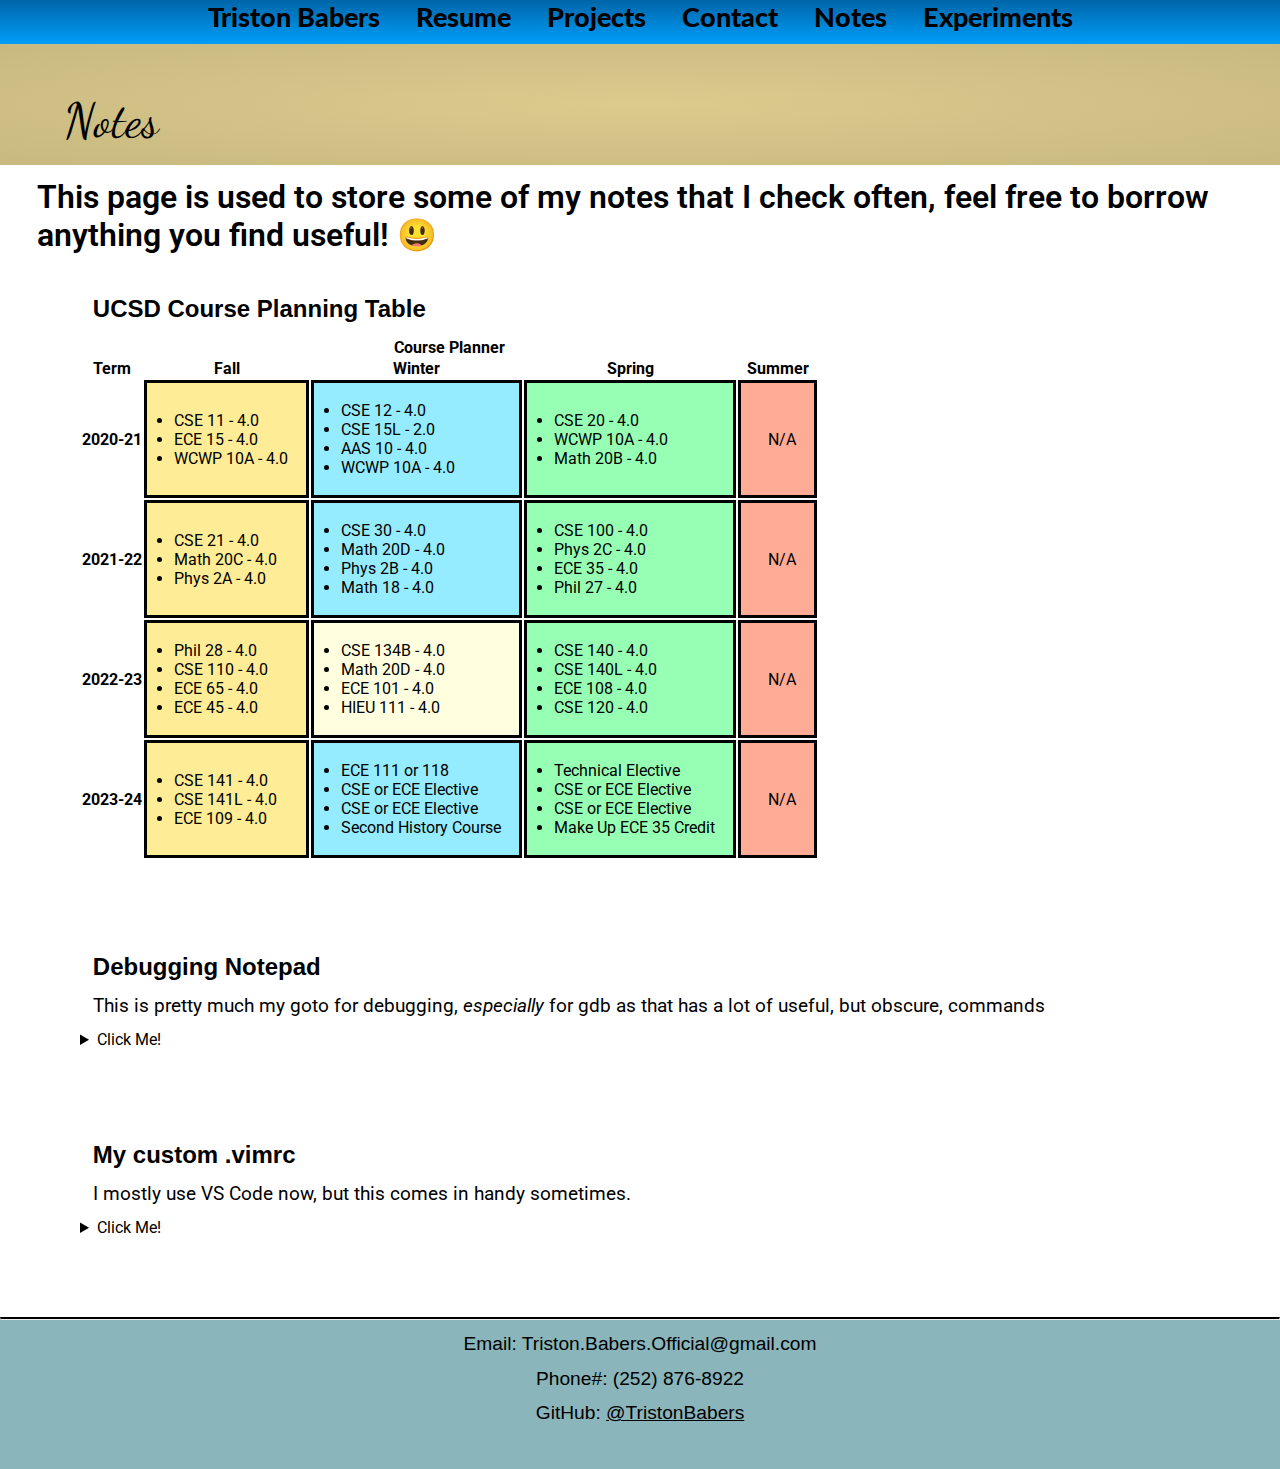
==== notes.html @ 6fc45dc1 "Initialized from CSE 134B" ====
<!DOCTYPE html>
<html lang="en">
<head>
    <meta charset="UTF-8">
    <title>Triston Babers: Notes</title>
    <meta http-equiv="X-UA-Compatible" content="IE=edge">
    <meta name="viewport" content="width=device-width, initial-scale=1">
    <link rel="icon" type="image/png" href="assets/images/icons/favicon-32x32.png" sizes="32x32">
    <link rel="icon" type="image/png" href="assets/images/icons/favicon-16x16.png" sizes="16x16">
    <!-- Styles -->
    <link href="main.css" rel="stylesheet">
    <link rel="preconnect" href="https://fonts.googleapis.com">
    <link rel="preconnect" href="https://fonts.gstatic.com" crossorigin>
    <link href="https://fonts.googleapis.com/css2?family=Dancing+Script:wght@500&family=Roboto:wght@300&display=swap&family=Lato:ital,wght@0,700;1,900&display=swap" rel="stylesheet">
</head>
<body>
<header>
    <button id="openHamburger"></button>
    <a href="#openHamburger" class="hamToggleOn">
        <img class="hamburger" src="assets/images/hamburger.webp" width="60px", height="60px">
    </a>
    <a href="#closeHamburger" class="hamToggleOff">
        <img class="hamburger" src="assets/images/hamburger.webp" width="60px", height="60px">
    </a>
    <h1>Notes</h1>
    <nav>
        <ul>
            <li>
                <a href="index.html#about">Triston Babers</a>
            </li>
            <li>
                <a href="index.html#resume">Resume</a>
            </li>
            <li>
                <a href="index.html#projects">Projects</a>
            </li>
            <li>
                <a href="index.html#contact">Contact</a>
            </li>
            <li>
                <a href="notes.html">Notes</a>
            </li>
            <li>
                <a href="experiments.html">Experiments</a>
            </li>
        </ul>
    </nav>
    <p>This page is used to store some of my notes that I check often, feel free to borrow anything you find useful! &#128515;</p>
</header>
<section id="coursePlanner">
    <h3>UCSD Course Planning Table</h3>
    <table>
        <thead>
            <th colspan="5">Course Planner</th>
        <colgroup>
            <col class="year">
            <col class="fall">
            <col class="winter">
            <col class="spring">
            <col class="summer">
        </colgroup>
            <tr>
                <th>Term</th>
                <th>Fall</th>
                <th>Winter</th>
                <th>Spring</th>
                <th>Summer</th>
            </tr>
        </thead>
        <tbody>
            <tr>
                <th>2020-21</th>
                <td>
                    <ul>
                        <li>CSE 11 - 4.0</li>
                        <li>ECE 15 - 4.0</li>
                        <li>WCWP 10A - 4.0</li>
                    </ul>
                </td>
                <td>
                    <ul>
                        <li>CSE 12 - 4.0</li>
                        <li>CSE 15L - 2.0</li>
                        <li>AAS 10 - 4.0</li>
                        <li>WCWP 10A - 4.0</li>
                    </ul>
                </td>
                <td>
                    <ul>
                        <li>CSE 20 - 4.0</li>
                        <li>WCWP 10A - 4.0</li>
                        <li>Math 20B - 4.0</li>
                    </ul>
                </td>
                <td>N/A</td>
            </tr>
            <tr>
                <th>2021-22</th>
                <td>
                    <ul>
                        <li>CSE 21 - 4.0</li>
                        <li>Math 20C - 4.0</li>
                        <li>Phys 2A - 4.0</li>
                    </ul>
                </td>
                <td>
                    <ul>
                        <li>CSE 30 - 4.0</li>
                        <li>Math 20D - 4.0</li>
                        <li>Phys 2B - 4.0</li>
                        <li>Math 18 - 4.0</li>
                    </ul>
                </td>
                <td>
                    <ul>
                        <li>CSE 100 - 4.0</li>
                        <li>Phys 2C - 4.0</li>
                        <li>ECE 35 - 4.0</li>
                        <li>Phil 27 - 4.0</li>
                    </ul>
                </td>
                <td>N/A</td>
            </tr>
            <th>2022-23</th>
                <td>
                    <ul>
                        <li>Phil 28 - 4.0</li>
                        <li>CSE 110 - 4.0</li>
                        <li>ECE 65 - 4.0</li>
                        <li>ECE 45 - 4.0</li>
                    </ul>
                </td>
                <td id="currentTerm">
                    <ul>
                        <li>CSE 134B - 4.0</li>
                        <li>Math 20D - 4.0</li>
                        <li>ECE 101 - 4.0</li>
                        <li>HIEU 111 - 4.0</li>
                    </ul>
                </td>
                <td>
                    <ul>
                        <li>CSE 140 - 4.0</li>
                        <li>CSE 140L - 4.0</li>
                        <li>ECE 108 - 4.0</li>
                        <li>CSE 120 - 4.0</li>
                    </ul>
                </td>
                <td>N/A</td>
            </tr>
            <tr>
                <th>2023-24</th>
                <td>
                    <ul>
                        <li>CSE 141 - 4.0</li>
                        <li>CSE 141L - 4.0</li>
                        <li>ECE 109 - 4.0</li>
                    </ul>
                </td>
                <td>
                    <ul class="uncertainSchedule">
                        <li>ECE 111 or 118</li>
                        <li>CSE or ECE Elective</li>
                        <li>CSE or ECE Elective</li>
                        <li>Second History Course</li>
                    </ul>
                </td>
                <td>
                    <ul class="uncertainSchedule">
                        <li>Technical Elective</li>
                        <li>CSE or ECE Elective</li>
                        <li>CSE or ECE Elective</li>
                        <li>Make Up ECE 35 Credit</li>
                    </ul>
                </td>
                <td>N/A</td>
            </tr>
        </tbody>
    </table>
</section>
<section id="debugNotes">
    <h3>Debugging Notepad</h3>
    <p>This is pretty much my goto for debugging, <i>especially</i> for gdb as that has a lot of useful, but obscure, commands</p>
    <details>
        <summary>Click Me!</summary>
        <hr>
        <pre>
<<<<<<<< GCC >>>>>>>>

*The GCC compiler itself will give warnings that can be used to address quick fixes.

gcc -Wall -Wextra (Program.c)

**Also use -g flag for better debugging with gdb!

<<<<<<<< GDB >>>>>>>>

*gdb can be used to debug programs line by line
*KNOWN ISSUE - GDB contantly gets stuck when stepping, but if u use next, lose your functions too.

gdb [FILE EXECUTABLE] - launches GDB.
b main - breakpoint at main
run - starts program
s - steps
n - next (BAD)
c - continues
q - quits

GDB [EXTRA] -=-=-=-=-=-=-=-=-
gdb ./poll_lookup
lay src
lay regs
b node_lookup.s:27
b print_info.s:42

### TO PRINT REGISTERS:
p $r4
info reg
bt	// SEg FaulTs //Backtrace

<<<<<<<< DIFFY IN THE MIFFY >>>>>>>>
    ./your-program args > output; our-reference args > ref
    diff -s output ref

<<<<<<<< VALGRIND >>>>>>>>

*Finds memory issues

valgrind --leak-check=yes (./Program) arg1 arg2
        </pre>
        <hr>
    </details>
</section>
<section id=".vimrc">
    <h3>My custom .vimrc</h3>
    <p>I mostly use VS Code now, but this comes in handy sometimes.</p>
    <details>
        <summary>Click Me!</summary>
        <hr>
        <pre>
" *** HIGHLY RECOMMEND :syntax on ***

" Every File Command
:set backspace=indent,eol,start
:set tabstop=4
:set shiftwidth=4
:set expandtab
:set cpoptions=aABceFsI
:set mouse=a
vnoremap <C-r> "hy:%s/<C-r>h//c<left><left>
"Safer replace for pu$$ies: vnoremap <C-r> "hy:%s/<C-r>h//gc<left><left><left>
:vnoremap < <gv
:vnoremap > >gv
:vnoremap <S-TAB> >gv
:inoremap { <Return>}<Up><esc>$i<Right>{

"Remap NumPad to actually work
imap <Esc>Oq 1
imap <Esc>Or 2
imap <Esc>Os 3
imap <Esc>Ot 4
imap <Esc>Ou 5
imap <Esc>Ov 6
imap <Esc>Ow 7
imap <Esc>Ox 8
imap <Esc>Oy 9
imap <Esc>Op 0
imap <Esc>On .
imap <Esc>OR *
imap <Esc>OQ /
imap <Esc>Ol +
imap <Esc>OS -

" Set the filetype based on extension, so you don't spend
" 3 hours trying to fix .vimrc
:filetype on
:au BufNewFile,BufRead *.c set ft=c
:au BufNewFile,BufRead *.cpp set ft=cpp
:au BufNewFile,BufRead *.java set ft=java
:au BufNewFile,BufRead *.sh set ft=sh
:filetype detect
:syntax on

" C or C++ Commands
if (&ft == 'c' || &ft == 'cpp')
    :set smartindent
    :colo evening
    :set number
    :set colorcolumn=80
endif

" Arm Commands
if (&ft == 'asm')
    :set syntax=asm
    :highlight Normal ctermfg=white ctermbg=Black
    :highlight LineNr ctermfg=blue
    :highlight asmIdentifier ctermfg=white
    :highlight asmComment ctermfg=green
:set smartindent
    :set number
endif

" Java Commands
if (&ft == 'java' || &ft == 'sh')
    :set background=light
    :colo zellner
    highlight Normal ctermfg=Black ctermbg=LightGrey
    :highlight LineNr ctermfg=Black
    :set smartindent
    :set number
    :set colorcolumn=80
endif

:hi javaCharacter guifg=#B8633E 
        </pre>
        <hr>
    </details>
</section>
<footer class="contact">
    <hr>
    <p>Email: Triston.Babers.Official@gmail.com</p>
    <p>Phone#: (252) 876-8922</p>
    <p>GitHub: <a href="https://github.com/TristonBabers">@TristonBabers</a></p>
</footer>
</body>
</html>
---- main.css ----
:root {
    --navBarFont: 'Lato', Tahoma;
    --headingFont: 'Dancing Script', cursive, sans;
    --subHeadingFont: calibri, sans-serif;
    /** Default Font */
    font-family: 'Roboto', sans-serif;
    font-size: 16px;

    --navColorPrimary: #009efa;
    --navColorSecondary: rgb(0, 101, 168);
    --navFontHover: #ffd000;
    --navBackgroundHover: #0300a1b7;

    --backgroundLight: #FFF;
    --backgroundDark: #000;
    --footerBackground: #89b5bb;
}

/** Reset CSS */
* {
    margin: 0;
    padding: 0;
}

html {
    scroll-behavior: smooth;
}   

/** In the Future implement JS to do Dark Mode:
    // I just need to swap the backgroundDark and backgroundLight variables
    // to flip the color scheme. And add these two lines:
body {
    background-color: var(--backgroundLight);
}

* {
    color: var(--backgroundDark);
}*/

/** Home-Page Related CSS */
section {
    display: inline-block;
    margin-top: 0;
    margin-left: 5rem;
    margin-right: 2 rem;
    margin-bottom: 5rem;
    scroll-margin-top: 10ch;
}

p {
    font-size: 1.2rem;
    margin: 0.8rem;
}

aside {
    margin-left: 5rem;
    float: right;
}

#homeHeader picture img {
    position: staic;
    width: 100%;
    height: 100%;
}

em {
    font-style: unset;
    font-weight: 1000;
    color: var(--navColorPrimary);
}

h2 {
    margin-bottom: 1ch;
    font-family: var(--subHeadingFont);
    font-size: 3rem;
}

/** Footer Styling */
hr {
    border-top: 0.3ch solid var(--backgroundDark);
    
}

footer {
    background-color: var(--footerBackground);
    font-family: var(--subHeadingFont);
    text-align: center;
    padding-bottom: 2rem;
}
footer a {
    color: var(--backgroundDark);
}

/** Notes & Experiments Related CSS */
h1 {
    font-family: var(--headingFont);
    font-weight: 300;
    font-size: 3rem;
    position: static;
    text-align: justify;

    padding-top: 3rem;
    padding-left: 4rem;
    padding-bottom: 1rem;
    background: radial-gradient(rgb(221, 202, 141), rgb(199, 185, 128)); 
}

h3 {
    font-size: 1.5rem;
    font-family: var(--subHeadingFont);
    margin: 0.8rem;
}

td {
    padding: 2ch 2ch 2ch 3ch;
    border: solid var(--backgroundDark);
}

th {
    background-color: var(--backgroundLight);
}

.fall {
    background-color: #ffec96;
}
.winter {
    background-color: #96ecff;
}
.spring {
    background-color: #96ffb4;
}
.summer {
    background-color: #ffab96;
}
#currentTerm {
    background-color: lightYellow;
}

/** Non-Home Page only CSS */
/* - I implemented a Grid that simply splits all sections into 2 columns
 * for easier navigation; but will combine to single column if device gets
 * small enough for tablet or mobile. (Rest in screen size @media)
 */
body:not(#homeBody) {
    display: grid;
    grid-auto-rows: auto;
    grid-template-columns: 1fr 1fr ;
}

header:not(#homeHeader) {
    display: grid;
    grid-column: 1 / 3
}

body:not(#homeBody) footer {
    grid-column: 1 / 3
}

header:not(#homeHeader) p {
    text-align: left;
    padding: 0 0 1rem 1.5rem;
    font-size: 2rem;
    font-weight: 600;
}

/** Shared Navigation between Screen Sizes */
header nav ul {
    gap: 5px;
}

/** Desktop Screen */
@media (min-width: 1500px) {
    html {
        /** We can't see the space covered by Nav, so resize page */
        margin-top: calc(12px + 2.5vw);
    }

    nav ul li a {
        font-family: var(--navBarFont);
        font-size: calc(8px + 1.5vw);
        display: block;
        text-decoration: none;
        font-weight: 1000;

        /* Color background when hovering a navlink*/
        padding-top: calc((12px + 2.5vw)/4 + 1px);
        padding-bottom: 0;
        padding-left: 1ch;
        padding-right: 1ch; 
        color: var(--backgroundDark);
    }

    nav {	
        position: fixed;	
        top: 0;	
        width: 100%;	
        height: calc(12px + 2.5vw);	
        background: linear-gradient(var(--navColorSecondary), var(--navColorPrimary));	
    }

    body:not(#homeBody) section:nth-child(even) {
        grid-column: 1 / 2;
    }
    
    body:not(#homeBody) section:nth-child(odd) {
        grid-column: 2 / 3;
    }

    header {
        text-align: center;
    }

    nav ul li {
        display: inline-block;
    }

    nav ul li a:hover {
        color: var(--navFontHover);
        transition: color 0.2s ease-in;
        background-color: var(--navBackgroundHover);
        transition: background-color 0.1s linear;
    }

    #openHamburger, a[href="#openHamburger"], a[href="#closeHamburger"]  {
        display: none;
    }

    .iframeReplace {
        display: none;
    }
}

/** Small or Tablet Screen */
/* NOTE TO SELF: If I'm changing these breakpoints, I also need to 
 * update the preload and media attributes for the banner images in the HTML <head>!!!
 *
 * Also this media query is really complicated, but it's just trying to only
 * run in scenarios where the other 2 are not already running, as doubling
 * up is confusing to deal with. 
 */
@media (max-width: 1500px) and (min-width: 700px) {
    html {
        /** We can't see the space covered by Nav, so resize page */
        margin-top: calc(12px + 2.5vw);
    }

    nav ul li a {
        font-family: var(--navBarFont);
        font-size: calc(8px + 1.5vw);
        display: block;
        text-decoration: none;
        font-weight: 1000;
        
        /* Color background when hovering a navlink*/
        padding-top: 0;
        padding-bottom: calc((12px + 2.5vw)/4);
        padding-left: 1ch;
        padding-right: 1ch; 
        color: var(--backgroundDark);
    }

    nav {	
        position: fixed;	
        top: 0;	
        width: 100%;	
        height: calc(12px + 2.5vw);	
        background: linear-gradient(var(--navColorSecondary), var(--navColorPrimary));	
    }

    body:not(#homeBody) section {
        grid-column: 1 / 3;
    }

    header {
        text-align: center;
    }

    nav ul li {
        display: inline-block;
    }

    nav ul li a:hover {
        color: var(--navFontHover);
        transition: color 0.2s ease-in;
        background-color: var(--navBackgroundHover);
        transition: background-color 0.1s linear;
    }

    #openHamburger, a[href="#openHamburger"], a[href="#closeHamburger"]  {
        display: none;
    }

    .iframeReplace {
        display: none;
    }
}

/** Mobile Navigation */
@media (mobile) or (max-width: 700px) {
    html {
        /** We can't see the space covered by Nav, so resize page */
        margin-top: 13vh;
    }

    /** Mobile wants to conserve as much space as possible */
    h2, h3, p, aside, section, picture, nav {
        padding: 0;
        margin: 0;
        max-width: 100%;
    }

    /* iFrames will be replaced with picture elements that were previously display:hidden
     * as most iframes do not render well on mobile
     */
    iframe {
        display: none;
    }

    nav ul li a {
        font-family: var(--navBarFont);
        font-size: 2rem;
        display: block;
        width: 70vw;
        text-decoration: none;
        font-weight: 1000;
        max-width: 100%;

        /* Color background when hovering a navlink*/
        padding-top: 4vh;
        padding-bottom: 2vh;
        padding-left: 1ch;
        padding-right: 0; 
        margin: 0;
        color: var(--backgroundDark);
    }

    aside img {
        width: 100%;
    }
    
    body:not(#homeBody) section {
        grid-column: 1 / 3;
    }
    
    header {
        text-align: left;
    }

    /* Manipulate Hamburgers */
    .hamToggleOn {
        display: block;
        position: fixed;
        width: 6vh;
        height: 6vh;
        top: 2vh;
        right: 2vh;
        margin-right: 4vh;
        float: right;
        z-index: 9001;
      }
      .hamToggleOff {
        display: none;
        position: fixed;
        width: 6vh;
        height: 6vh;
        top: 2vh;
        right: 2vh;
        margin-right: 4vh;
        float: right;
        z-index: 9001;
      }

      nav {
        position: fixed;
        top: 0;
        width: 100%;
        height: 13vh;
        overflow: hidden;
        transition: height 0.5s;
        background: linear-gradient(var(--navColorSecondary), var(--navColorPrimary));
      }
      nav ul {
        height:0vh;
        display: block;
      }
      #openHamburger {
        display:none;
      }
      
      #openHamburger:target ~ a[href="#openHamburger"]{
        display: none;
      }
      #openHamburger:target ~ a[href="#closeHamburger"]{
        display: inline-block;
      }
      #openHamburger:target ~ nav {
        height: 75vh;
        background: linear-gradient(var(--navColorSecondary), var(--navColorPrimary));
      }
    
    /** Link to Stack Overflow where I learned these CSS shenanigans:
     * https://stackoverflow.com/questions/42267467/how-to-toggle-effect-in-div-using-only-css
     */
}
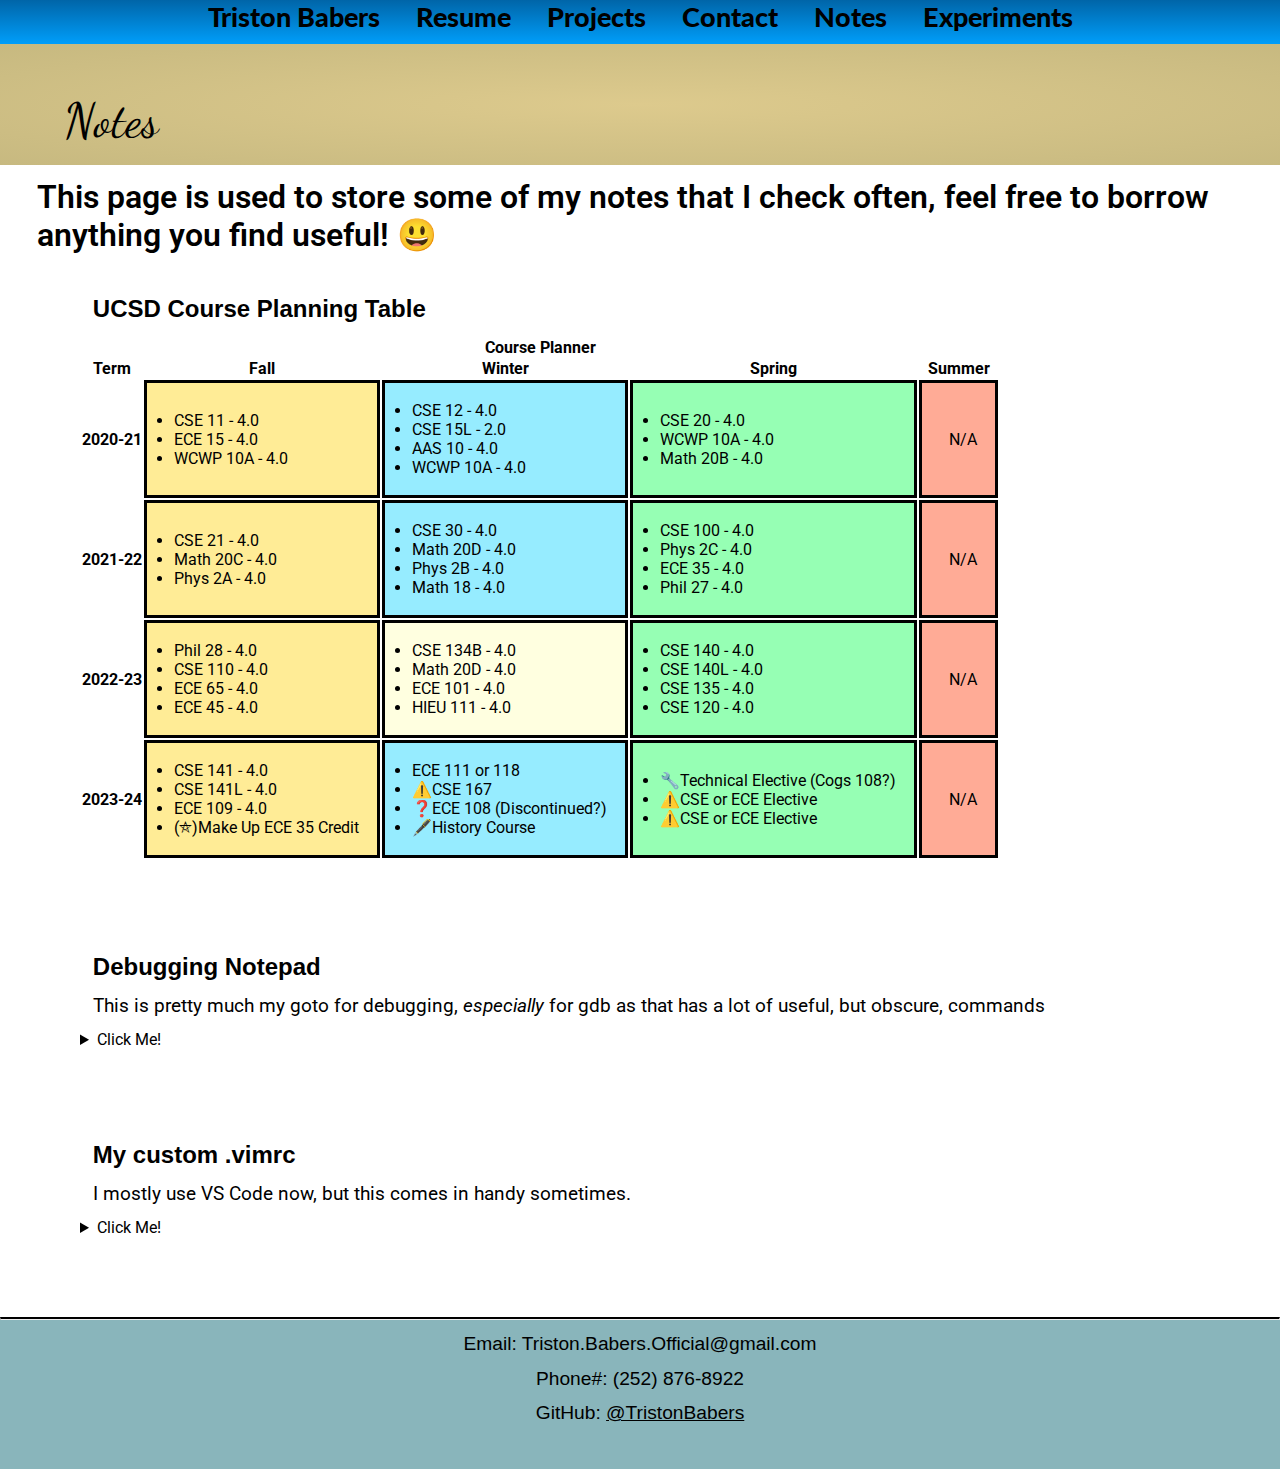
==== commit 3510c431: "Updated Course Schedule" ====
--- a/notes.html
+++ b/notes.html
@@ -142,7 +142,7 @@
                     <ul>
                         <li>CSE 140 - 4.0</li>
                         <li>CSE 140L - 4.0</li>
-                        <li>ECE 108 - 4.0</li>
+                        <li>CSE 135 - 4.0</li>
                         <li>CSE 120 - 4.0</li>
                     </ul>
                 </td>
@@ -155,22 +155,22 @@
                         <li>CSE 141 - 4.0</li>
                         <li>CSE 141L - 4.0</li>
                         <li>ECE 109 - 4.0</li>
+                        <li>(⛤)Make Up ECE 35 Credit</li>
                     </ul>
                 </td>
                 <td>
                     <ul class="uncertainSchedule">
                         <li>ECE 111 or 118</li>
-                        <li>CSE or ECE Elective</li>
-                        <li>CSE or ECE Elective</li>
-                        <li>Second History Course</li>
+                        <li>⚠️CSE 167</li>
+                        <li>❓ECE 108 (Discontinued?)</li>
+                        <li>🖋️History Course</li>
                     </ul>
                 </td>
                 <td>
                     <ul class="uncertainSchedule">
-                        <li>Technical Elective</li>
-                        <li>CSE or ECE Elective</li>
-                        <li>CSE or ECE Elective</li>
-                        <li>Make Up ECE 35 Credit</li>
+                        <li>🔧Technical Elective (Cogs 108?)</li>
+                        <li>⚠️CSE or ECE Elective</li>
+                        <li>⚠️CSE or ECE Elective</li> 
                     </ul>
                 </td>
                 <td>N/A</td>
